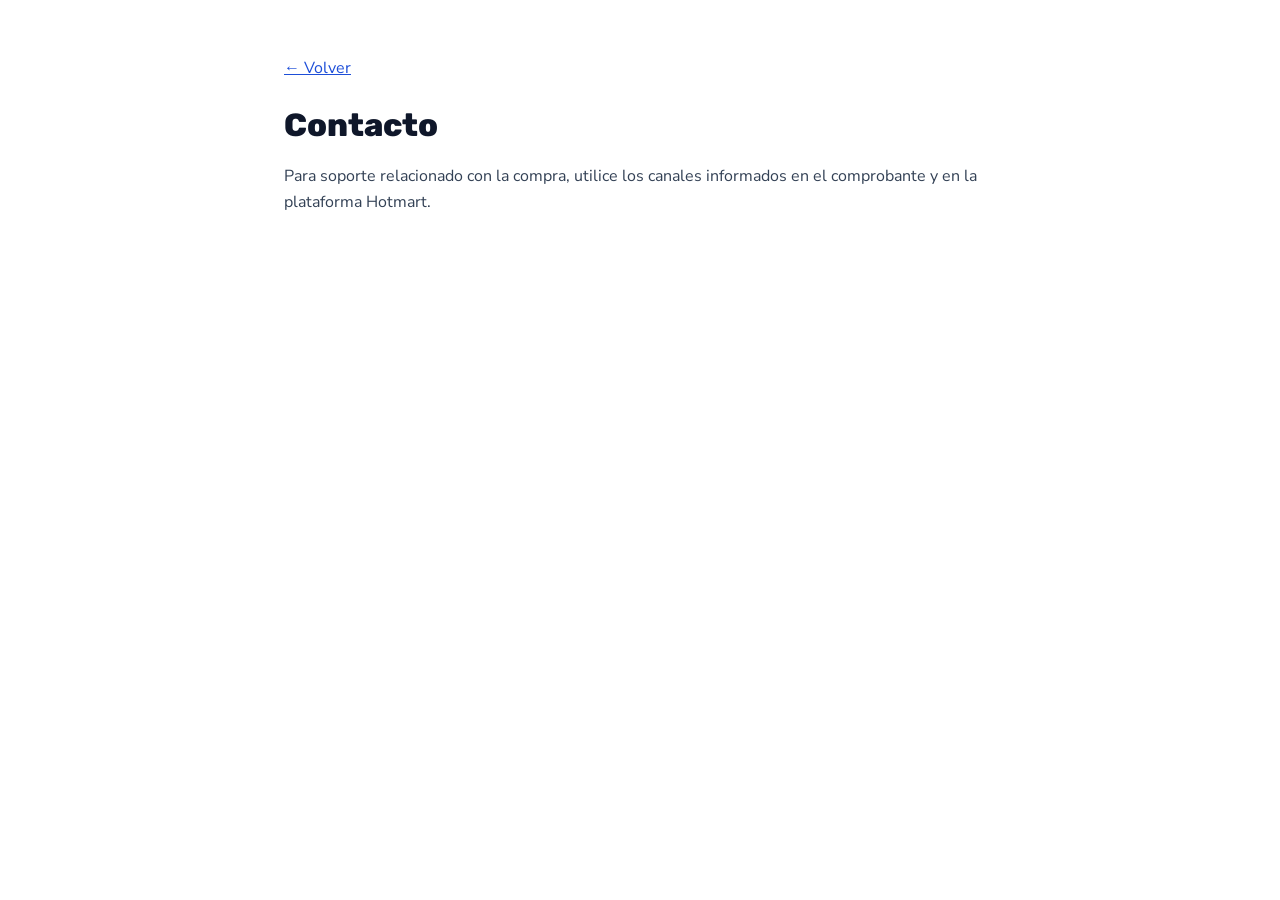
==== contacto/index.html @ 2cf2325f "Add files via upload" ====
<!doctype html><html lang="es"><head><meta charset="utf-8"><meta name="viewport" content="width=device-width,initial-scale=1"><title>Contacto — Palabra de Mamá</title><link rel="stylesheet" href="/styles.css"></head><body><main class="legal"><a class="back" href="/">← Volver</a><h1>Contacto</h1><p>Para soporte relacionado con la compra, utilice los canales informados en el comprobante y en la plataforma Hotmart.</p></main></body></html>
---- styles.css ----
@import url('https://fonts.googleapis.com/css2?family=Nunito+Sans:wght@400;700;800&family=Rubik:wght@400;700;800;900&display=swap');

*{box-sizing:border-box;margin:0;padding:0}
:root{--ink:#0f172a;--muted:#475569;--orange:#f59e0b;--red:#b91c1c;--footer:#f1f3f5;--line:#dde1e7}
body{background:#fff;color:var(--ink);font-family:'Nunito Sans',sans-serif;font-size:16px;line-height:1.6;-webkit-font-smoothing:antialiased}
a{color:inherit;text-decoration:none}
.urgency-bar{background:var(--red);color:#fff;font:700 14px/1.4 Rubik,sans-serif;letter-spacing:.02em;padding:10px 16px;text-align:center}
.hero{padding:56px 24px 0;text-align:center}
.hero__eyebrow{background:rgba(245,158,11,.12);border:1px solid rgba(245,158,11,.35);border-radius:100px;box-shadow:inset 0 1px rgba(255,255,255,.6),0 2px 8px rgba(245,158,11,.15);color:#92600a;display:inline-block;font:800 12px/1.6 Rubik,sans-serif;letter-spacing:.08em;margin:8px 0 16px;padding:6px 16px;text-transform:uppercase}
.hero__headline{font:700 clamp(22px,3.8vw,30px)/1.22 Rubik,sans-serif;margin:auto;max-width:720px}
.hero__headline span{color:var(--orange)}
.hero__headline small{color:var(--ink);font-size:.88em;font-weight:400}
.vsl-section{padding:32px 24px 48px}
.vsl-player{margin:auto;max-width:420px;width:100%}
vturb-smartplayer{display:block;min-height:min(178.05555555555554vw,712.23px)}
.order-section{padding:0 24px 40px;text-align:center}
.order-box{margin:auto;max-width:480px}
.btn-buy{background:linear-gradient(#ffe84d,#f5a000);border:2px solid #ffd24d;border-radius:10px;box-shadow:0 0 0 4px rgba(255,232,77,.25),0 8px #c97d00,0 12px 20px rgba(0,0,0,.25);color:#1b3a5c;display:block;font:italic 800 clamp(18px,4.2vw,20px) Rubik,sans-serif;margin:auto;max-width:420px;padding:22px 16px;text-shadow:0 1px rgba(255,255,255,.6);white-space:nowrap;width:100%}
.order-box p{color:var(--muted);font-size:12px;margin:18px 0 8px}.flags{font-size:26px;word-spacing:8px}.esconder{display:none}
.footer{background:var(--footer);border-top:1px solid var(--line);padding:32px 24px 28px;text-align:center}
.footer nav{align-items:center;display:flex;flex-wrap:wrap;gap:20px;justify-content:center;margin-bottom:16px}.footer nav a{color:#6b7280;font-size:12px}.footer nav i{background:#c1c7ce;border-radius:50%;height:3px;width:3px}.copyright{color:#6b7280;font-size:11px}.disclaimer{border-top:1px solid #e5e8eb;color:#9098a1;font-size:10.5px;line-height:1.65;margin:28px auto 0;max-width:760px;padding-top:28px}
.legal{margin:auto;max-width:760px;padding:56px 24px}.legal h1{font:800 32px/1.2 Rubik,sans-serif;margin-bottom:20px}.legal h2{font:700 20px Rubik,sans-serif;margin:24px 0 8px}.legal p{color:#334155;margin-bottom:14px}.back{color:#1d4ed8;display:inline-block;margin-bottom:24px;text-decoration:underline}
@media(max-width:600px){.urgency-bar{font-size:12px;padding:8px 12px}.hero{padding:36px 16px 32px}.vsl-section{padding:0 16px 40px}.footer{padding:24px 16px 20px}.footer nav{gap:12px}}
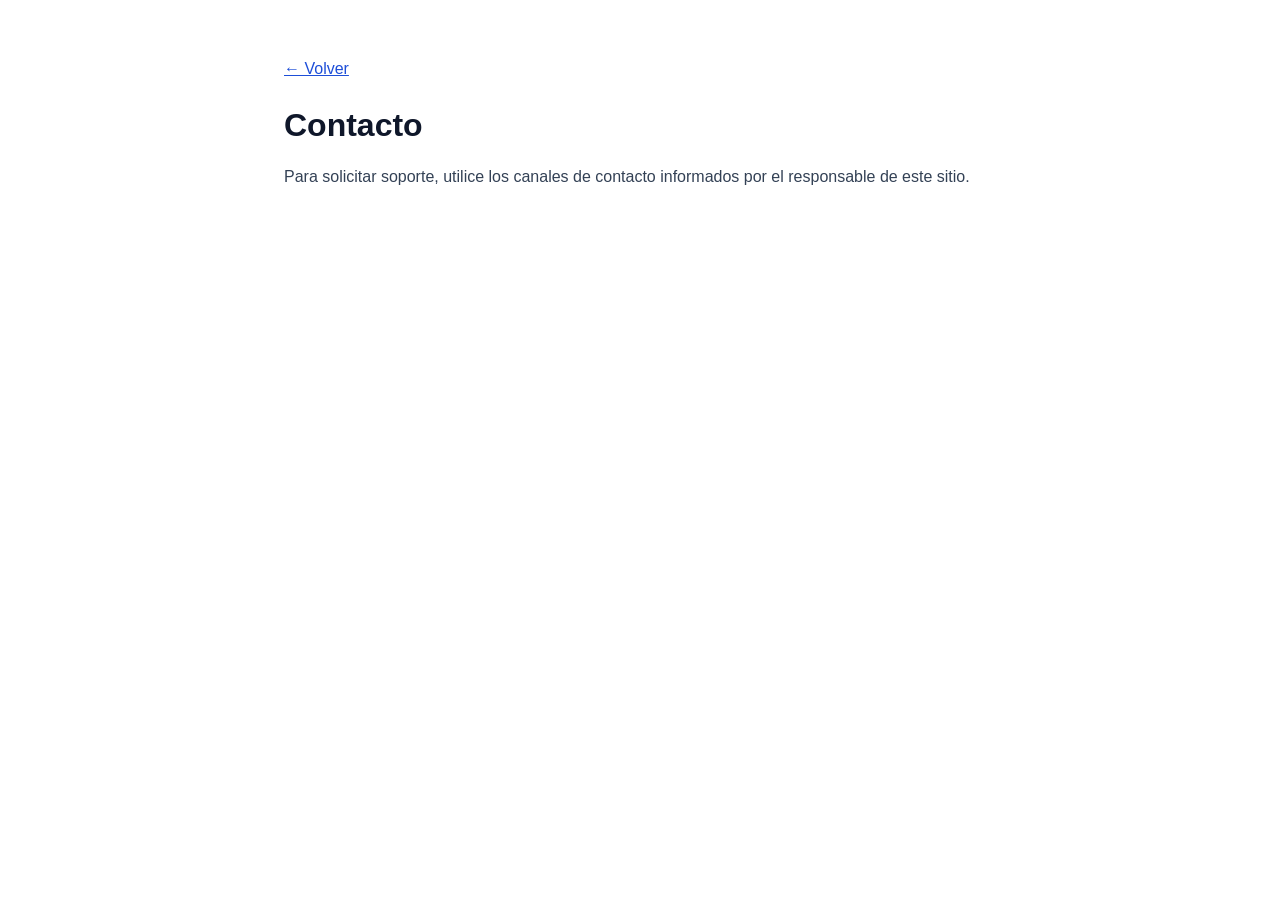
==== commit db91f81d: "Add files via upload" ====
--- a/contacto/index.html
+++ b/contacto/index.html
@@ -1 +1 @@
-<!doctype html><html lang="es"><head><meta charset="utf-8"><meta name="viewport" content="width=device-width,initial-scale=1"><title>Contacto — Palabra de Mamá</title><link rel="stylesheet" href="/styles.css"></head><body><main class="legal"><a class="back" href="/">← Volver</a><h1>Contacto</h1><p>Para soporte relacionado con la compra, utilice los canales informados en el comprobante y en la plataforma Hotmart.</p></main></body></html>
+<!doctype html><html lang="es"><head><meta charset="utf-8"><meta name="viewport" content="width=device-width,initial-scale=1"><title>Contacto — Palabra de Mamá</title><link rel="stylesheet" href="/styles.css"></head><body><main class="legal"><a class="back" href="/">← Volver</a><h1>Contacto</h1><p>Para solicitar soporte, utilice los canales de contacto informados por el responsable de este sitio.</p></main></body></html>
--- a/styles.css
+++ b/styles.css
@@ -1,23 +1,18 @@
-@import url('https://fonts.googleapis.com/css2?family=Nunito+Sans:wght@400;700;800&family=Rubik:wght@400;700;800;900&display=swap');
-
 *{box-sizing:border-box;margin:0;padding:0}
 :root{--ink:#0f172a;--muted:#475569;--orange:#f59e0b;--red:#b91c1c;--footer:#f1f3f5;--line:#dde1e7}
-body{background:#fff;color:var(--ink);font-family:'Nunito Sans',sans-serif;font-size:16px;line-height:1.6;-webkit-font-smoothing:antialiased}
+body{background:#fff;color:var(--ink);font-family:Arial,'Helvetica Neue',sans-serif;font-size:16px;line-height:1.6;-webkit-font-smoothing:antialiased}
 a{color:inherit;text-decoration:none}
-.urgency-bar{background:var(--red);color:#fff;font:700 14px/1.4 Rubik,sans-serif;letter-spacing:.02em;padding:10px 16px;text-align:center}
+.urgency-bar{background:var(--red);color:#fff;font:700 14px/1.4 Arial,'Helvetica Neue',sans-serif;letter-spacing:.02em;padding:10px 16px;text-align:center}
 .hero{padding:56px 24px 0;text-align:center}
-.hero__eyebrow{background:rgba(245,158,11,.12);border:1px solid rgba(245,158,11,.35);border-radius:100px;box-shadow:inset 0 1px rgba(255,255,255,.6),0 2px 8px rgba(245,158,11,.15);color:#92600a;display:inline-block;font:800 12px/1.6 Rubik,sans-serif;letter-spacing:.08em;margin:8px 0 16px;padding:6px 16px;text-transform:uppercase}
-.hero__headline{font:700 clamp(22px,3.8vw,30px)/1.22 Rubik,sans-serif;margin:auto;max-width:720px}
+.hero__eyebrow{background:rgba(245,158,11,.12);border:1px solid rgba(245,158,11,.35);border-radius:100px;box-shadow:inset 0 1px rgba(255,255,255,.6),0 2px 8px rgba(245,158,11,.15);color:#92600a;display:inline-block;font:800 12px/1.6 Arial,'Helvetica Neue',sans-serif;letter-spacing:.08em;margin:8px 0 16px;padding:6px 16px;text-transform:uppercase}
+.hero__headline{font:700 clamp(22px,3.8vw,30px)/1.22 Arial,'Helvetica Neue',sans-serif;margin:auto;max-width:720px}
 .hero__headline span{color:var(--orange)}
 .hero__headline small{color:var(--ink);font-size:.88em;font-weight:400}
 .vsl-section{padding:32px 24px 48px}
 .vsl-player{margin:auto;max-width:420px;width:100%}
 vturb-smartplayer{display:block;min-height:min(178.05555555555554vw,712.23px)}
-.order-section{padding:0 24px 40px;text-align:center}
-.order-box{margin:auto;max-width:480px}
-.btn-buy{background:linear-gradient(#ffe84d,#f5a000);border:2px solid #ffd24d;border-radius:10px;box-shadow:0 0 0 4px rgba(255,232,77,.25),0 8px #c97d00,0 12px 20px rgba(0,0,0,.25);color:#1b3a5c;display:block;font:italic 800 clamp(18px,4.2vw,20px) Rubik,sans-serif;margin:auto;max-width:420px;padding:22px 16px;text-shadow:0 1px rgba(255,255,255,.6);white-space:nowrap;width:100%}
-.order-box p{color:var(--muted);font-size:12px;margin:18px 0 8px}.flags{font-size:26px;word-spacing:8px}.esconder{display:none}
+.order-section{padding:0 24px 48px;text-align:center}.order-box{margin:auto;max-width:480px}.order-box p{color:var(--muted);font-size:12px;margin-top:18px}.btn-buy{background:linear-gradient(#ffe84d,#f5a000);border:2px solid #ffd24d;border-radius:10px;box-shadow:0 0 0 4px rgba(255,232,77,.25),0 8px #c97d00,0 12px 20px rgba(0,0,0,.25);color:#1b3a5c;display:block;font:italic 800 clamp(18px,4.2vw,20px) Arial,'Helvetica Neue',sans-serif;margin:auto;max-width:420px;padding:22px 16px;text-shadow:0 1px rgba(255,255,255,.6);white-space:nowrap;width:100%}.esconder{display:none}
 .footer{background:var(--footer);border-top:1px solid var(--line);padding:32px 24px 28px;text-align:center}
 .footer nav{align-items:center;display:flex;flex-wrap:wrap;gap:20px;justify-content:center;margin-bottom:16px}.footer nav a{color:#6b7280;font-size:12px}.footer nav i{background:#c1c7ce;border-radius:50%;height:3px;width:3px}.copyright{color:#6b7280;font-size:11px}.disclaimer{border-top:1px solid #e5e8eb;color:#9098a1;font-size:10.5px;line-height:1.65;margin:28px auto 0;max-width:760px;padding-top:28px}
-.legal{margin:auto;max-width:760px;padding:56px 24px}.legal h1{font:800 32px/1.2 Rubik,sans-serif;margin-bottom:20px}.legal h2{font:700 20px Rubik,sans-serif;margin:24px 0 8px}.legal p{color:#334155;margin-bottom:14px}.back{color:#1d4ed8;display:inline-block;margin-bottom:24px;text-decoration:underline}
+.legal{margin:auto;max-width:760px;padding:56px 24px}.legal h1{font:800 32px/1.2 Arial,'Helvetica Neue',sans-serif;margin-bottom:20px}.legal h2{font:700 20px Arial,'Helvetica Neue',sans-serif;margin:24px 0 8px}.legal p{color:#334155;margin-bottom:14px}.back{color:#1d4ed8;display:inline-block;margin-bottom:24px;text-decoration:underline}
 @media(max-width:600px){.urgency-bar{font-size:12px;padding:8px 12px}.hero{padding:36px 16px 32px}.vsl-section{padding:0 16px 40px}.footer{padding:24px 16px 20px}.footer nav{gap:12px}}
